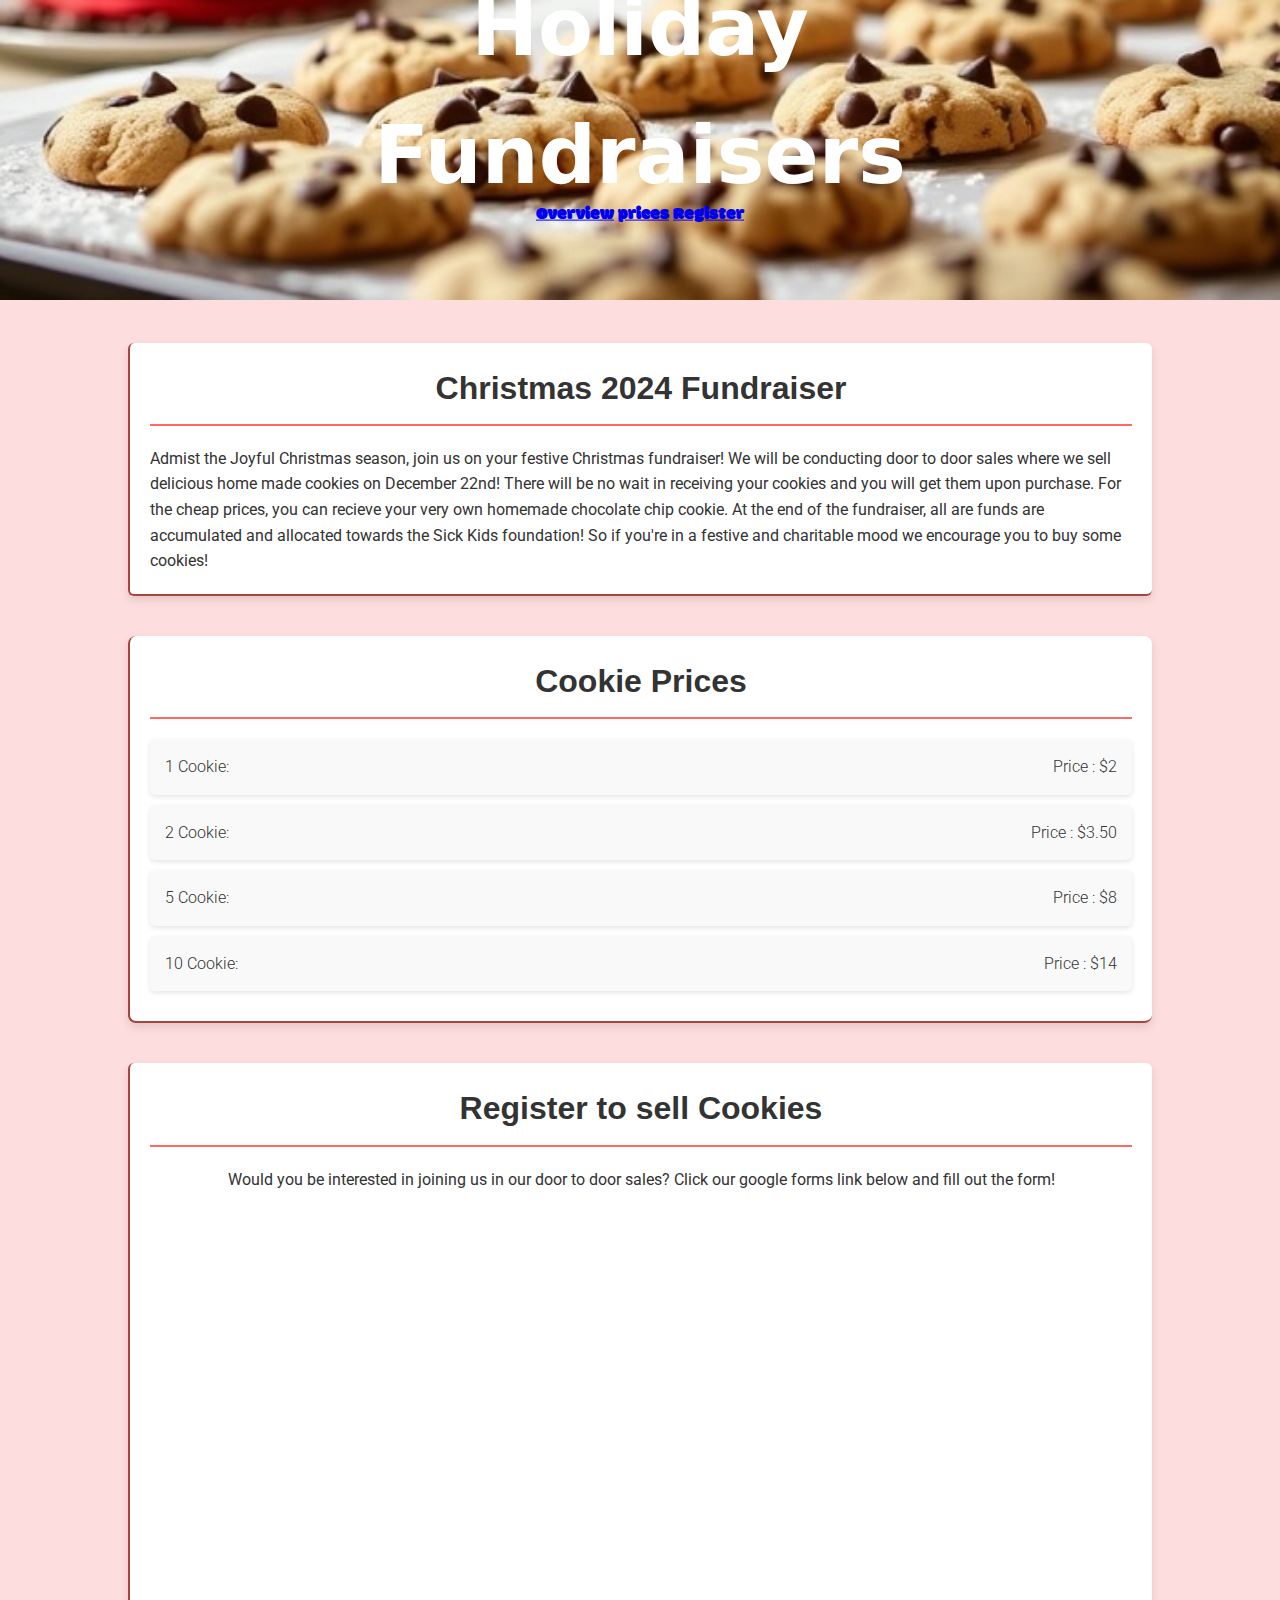
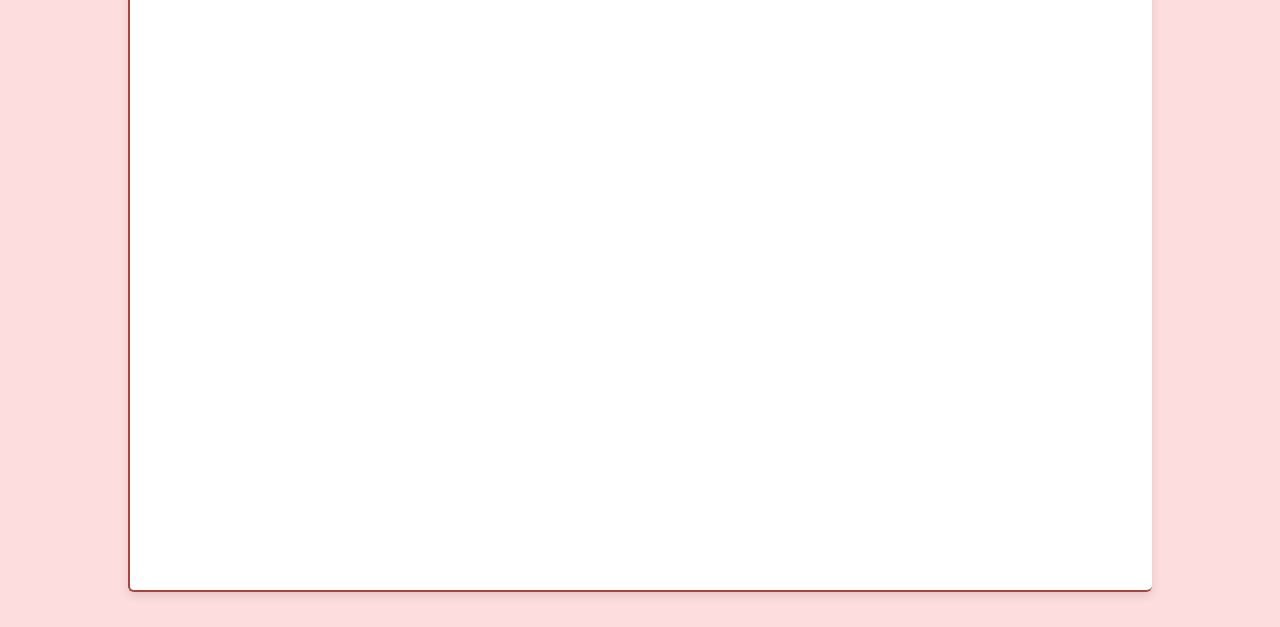
==== xmas2024.html @ ec66276f "Add files via upload" ====
<!DOCTYPE html>
<head>
    <!-- modak -->
    <link rel="preconnect" href="https://fonts.googleapis.com">
    <link rel="preconnect" href="https://fonts.gstatic.com" crossorigin>
    <link href="https://fonts.googleapis.com/css2?family=Modak&display=swap" rel="stylesheet">
    <!-- chewy-->
    <link rel="preconnect" href="https://fonts.googleapis.com">
    <link rel="preconnect" href="https://fonts.gstatic.com" crossorigin>
    <link href="https://fonts.googleapis.com/css2?family=Chewy&family=Modak&display=swap" rel="stylesheet">
    <!-- roboto-->
    <link rel="preconnect" href="https://fonts.googleapis.com">
    <link rel="preconnect" href="https://fonts.gstatic.com" crossorigin>
    <link href="https://fonts.googleapis.com/css2?family=Bebas+Neue&family=Chewy&family=Modak&family=Roboto:ital,wght@0,100;0,300;0,400;0,500;0,700;0,900;1,100;1,300;1,400;1,500;1,700;1,900&display=swap" rel="stylesheet">
    <link rel= "stylesheet" href="styles.css">
</head>
<body>
    <header>
        <section>
            <div class="title-container">
                <img src="media/cookieheader.png" width="100%" height="300">
                <br>
                <div class="title-text">
                    <a style=" color: white; text-decoration: none;" href="index.html"><h1>Holiday Fundraisers</h1></a>
                </div>
                <nav>
                    <a href="#overview">Overview</a>
                    <a href="#prices">prices</a>
                    <a href="#registry">Register</a>
                </nav>
            </div>
        </section>
    </header>
    <main>
            <section id="overview">
                <div class="overview-container">
                    <div class="subheader">
                        <h3>Christmas 2024 Fundraiser</h3>
                    </div>
                    <div class="overview-text">
                        <p>Admist the Joyful Christmas season, join us on your festive Christmas fundraiser! We will be conducting door to door sales where we sell delicious home made cookies on December 22nd! There will be no wait in receiving your cookies and you will get them upon purchase. For the cheap prices, you can recieve your very own homemade chocolate chip cookie. At the end of the fundraiser, all are funds are accumulated and allocated towards the Sick Kids foundation! So if you're in a festive and charitable mood we encourage you to buy some cookies!</p>
                    </div>
                </div>
            </section>
            <section id="price">
                <div class="price-container">
                    <section class="price-list-section">
                        <h3>Cookie Prices</h3>
                        <ol class="fancy-price-list">
                            <li>
                                <div class="price-button">
                                    <span class="event-number">1 Cookie:</span>
                                    <span class="event-date">Price : $2</span>
                                </div>
                            </li>
                            <li>
                                <div class="price-button">
                                    <span class="event-number">2 Cookie:</span>
                                    <span class="event-date">Price : $3.50</span>
                                </div>
                            </li>
                            <li>
                                <div class="price-button">
                                    <span class="event-number">5 Cookie:</span>
                                    <span class="event-date">Price : $8</span>
                                </div>
                            </li>
                            <li>
                                <div class="price-button">
                                    <span class="event-number">10 Cookie:</span>
                                    <span class="event-date">Price : $14</span>
                                </div>
                            </li>
                        </ol>
                    </section>
                </div>
            </section>
            <section id="registry">
                <div class="registry-container">
                    <div class="subheader">
                        <h3>Register to sell Cookies</h3>
                    </div>
                    <div class="registry-text">
                        <p>Would you be interested in joining us in our door to door sales? Click our google forms link below and fill out the form!</p>
                    </div>
                        <iframe src="https://docs.google.com/forms/d/e/1FAIpQLSeRGwJ1ZqKLWzFQ5pxterSxT9fqVQj5BbyqTjp-4Xu56GSZhQ/viewform?embedded=true" width="100%" height="978" frameborder="0" marginheight="0" marginwidth="0">Loading…</iframe>
                </div>
            </section>
    </main>
</body>
---- styles.css ----
* {
    margin: 0;
    padding: 0;
    box-sizing: border-box;
}
.modak-regular {
    font-family: "Modak", serif;
    font-weight: 200;
    font-style: normal;
}
.chewy-regular {
    font-family: "Chewy", system-ui;
    font-weight: 400;
    font-style: normal;
} 
.roboto-thin {
    font-family: "Roboto", sans-serif;
    font-weight: 100;
    font-style: normal;
}
  
.roboto-light {
    font-family: "Roboto", sans-serif;
    font-weight: 300;
    font-style: normal;
}
  
.roboto-regular {
    font-family: "Roboto", sans-serif;
    font-weight: 400;
    font-style: normal;
}
  
.roboto-medium {
    font-family: "Roboto", sans-serif;
    font-weight: 500;
    font-style: normal;
}
  
.roboto-bold {
    font-family: "Roboto", sans-serif;
    font-weight: 700;
    font-style: normal;
}
  
.roboto-black {
    font-family: "Roboto", sans-serif;
    font-weight: 900;
    font-style: normal;
}
  
.roboto-thin-italic {
    font-family: "Roboto", sans-serif;
    font-weight: 100;
    font-style: italic;
}
  
.roboto-light-italic {
    font-family: "Roboto", sans-serif;
    font-weight: 300;
    font-style: italic;
}
  
.roboto-regular-italic {
    font-family: "Roboto", sans-serif;
    font-weight: 400;
    font-style: italic;
}
  
.roboto-medium-italic {
    font-family: "Roboto", sans-serif;
    font-weight: 500;
    font-style: italic;
}
  
.roboto-bold-italic {
    font-family: "Roboto", sans-serif;
    font-weight: 700;
    font-style: italic;
}
  
.roboto-black-italic {
    font-family: "Roboto", sans-serif;
    font-weight: 900;
    font-style: italic;
}
  
.title-container{
    position: relative;
    text-align: center;
    color: white;
}
.title-text{
    position: absolute;
    top: 30%;
    left: 50%;
    transform: translate(-50%, -50%);
}
nav{
    font-size: large;
    font-family: "Modak", serif;
    position: absolute;
    top: 70%;
    left: 50%;
    transform: translate(-50%, -50%);
}
p{
    font-family: "Roboto";
}
h1{
    font-family: "Chewy", system-ui;
    text-align: center;
    text-size-adjust: 100x;
    font-size: 5em; 
}
h2{
    font-size: 5em;
}
h3{
    font-family: "Chewy", sans-serif;
    font-size: 2em;
    text-align: center;
    border-bottom: 2px solid #FF6961;
    padding-bottom: 10px;
    margin-bottom: 20px;
}
h4{
    font-family: "Chewy", sans-serif;
    font-size: 25px;
    text-align: center;
    border-bottom: 2px solid #FF6961;
    border-top: 2px solid #FF6961;
    padding-bottom: 10px;
    margin-bottom: 20px;
    padding-top: 10px;
    margin-top: 20px;
}
ol li{
    list-style: none;
  }
  
.about-container, .contact-container, .overview-container, .baking-container, .sales-container, .registry-container, .charity-container{
    display: flex;
    flex-direction: column;
    max-width: 80%;
    margin: 35px auto;
    padding: 20px;
    background-color: #ffffff;
    border-radius: 6px;
    box-shadow: 0 4px 10px rgba(0, 0, 0, 0.1);
    border-bottom: 2px solid #a8433e;
    border-left:  2px solid #a8433e;
}
.event-container{
    max-width: 80%;
    margin: 35px auto;
    padding: 20px;
    background-color: #ffffff;
    border-radius: 6px;
    box-shadow: 0 4px 10px rgba(0, 0, 0, 0.1);
    border-bottom: 2px solid #a8433e;
    border-left:  2px solid #a8433e;
}
.subheader{
    justify-content: center;
    text-align: center;
    font-family: "Chewy";
}
.about-text{
    flex: 1;
    text-align: left;
    max-width: 40%;
}
.about-image{
    border-radius: 6px;
    transform: translate(60%, -120%);
    size-adjust: 20%;
}
.registry-text{
    text-align: center;
}
.event-text{
    text-align: left;
    width: 40%;
}
body {
    color: #333;
    line-height: 1.6;
    background-color: #fddddd;
}
.event-list-section h3, .price-list-section h3{
    font-family: "Chewy", sans-serif;
    font-size: 2em;
    text-align: center;
    border-bottom: 2px solid #FF6961;
    padding-bottom: 10px;
    margin-bottom: 20px;
}
.event-list-section{
    max-width: 55.5%;
    margin: 40px auto;
    padding: 20px;
    background-color: #ffffff;
    border-radius: 8px;
    box-shadow: 0 4px 10px rgba(0, 0, 0, 0.1);
    transform: translate(40%, -50%);
} 
.price-list-section{
    max-width: 80%;
    margin: 40px auto;
    padding: 20px;
    background-color: #ffffff;
    border-radius: 8px;
    box-shadow: 0 4px 10px rgba(0, 0, 0, 0.1);
    border-bottom: 2px solid #a8433e;
    border-left:  2px solid #a8433e;
    list-style: none;
} 

.event-list-section h2 , .price-list-section h2 {
    text-align: center;
    font-size: 2em;
    color: #fddddd;
    margin-bottom: 20px;
    border-bottom: 2px solid #FFD369;
    padding-bottom: 10px;
}

.fancy-event-list {
    padding: 0;               
    list-style-type: none;    
    width: 100%;   
    list-style: none;           
}

/* Styling for each button inside list items */
.fancy-event-list li .event-button , .fancy-price-list .price-button{
    font-family: "Roboto", sans-serif;
    font-weight: 300;
    font-style: normal;
    display: flex;            /* Enable flexbox for alignment */
    justify-content: space-between; /* Space out items evenly */
    width: 100%;              /* Full width of its parent */
    padding: 15px;            /* Padding for better click area */
    margin: 10px 0;           /* Vertical spacing between buttons */
    border-radius: 5px;       /* Rounded corners */
    background-color: #f9f9f9; /* Light gray background */
    color: #333;              /* Text color */
    text-decoration: none;     /* No underline */
    box-shadow: 0 2px 5px rgba(0, 0, 0, 0.1); /* Subtle shadow */
    transition: background-color 0.3s ease, transform 0.3s ease; /* Smooth transition */
}

/* Hover Effect for List Items */
.fancy-event-list li:hover .event-button {
    font-family: "Roboto" , sans-serif;
    font-weight: 500;
    font-style: normal;
    background-color: #fddddd; /* Green highlight on hover */
    transform: translateX(5px); /* Move slightly to the right on hover */
} 
.unready-button {
    font-family: "Roboto" , sans-serif;
    font-weight: 300;
    font-style: normal;
    display: flex;
    justify-content: space-between; /* Space out items evenly */
    width: 100%;
    padding: 15px;
    margin: 10px 0;
    border-radius: 5px;
    background-color: #e0e0e0; /* Light gray */
    color: #999; /* Gray text */
    text-decoration: none;
    cursor: not-allowed; /* Show not-allowed cursor */
    box-shadow: 0 2px 5px rgba(0, 0, 0, 0.1);
}

.unready-button:hover {
    background-color: #d1d1d1; /* Slightly darker gray on hover */
}
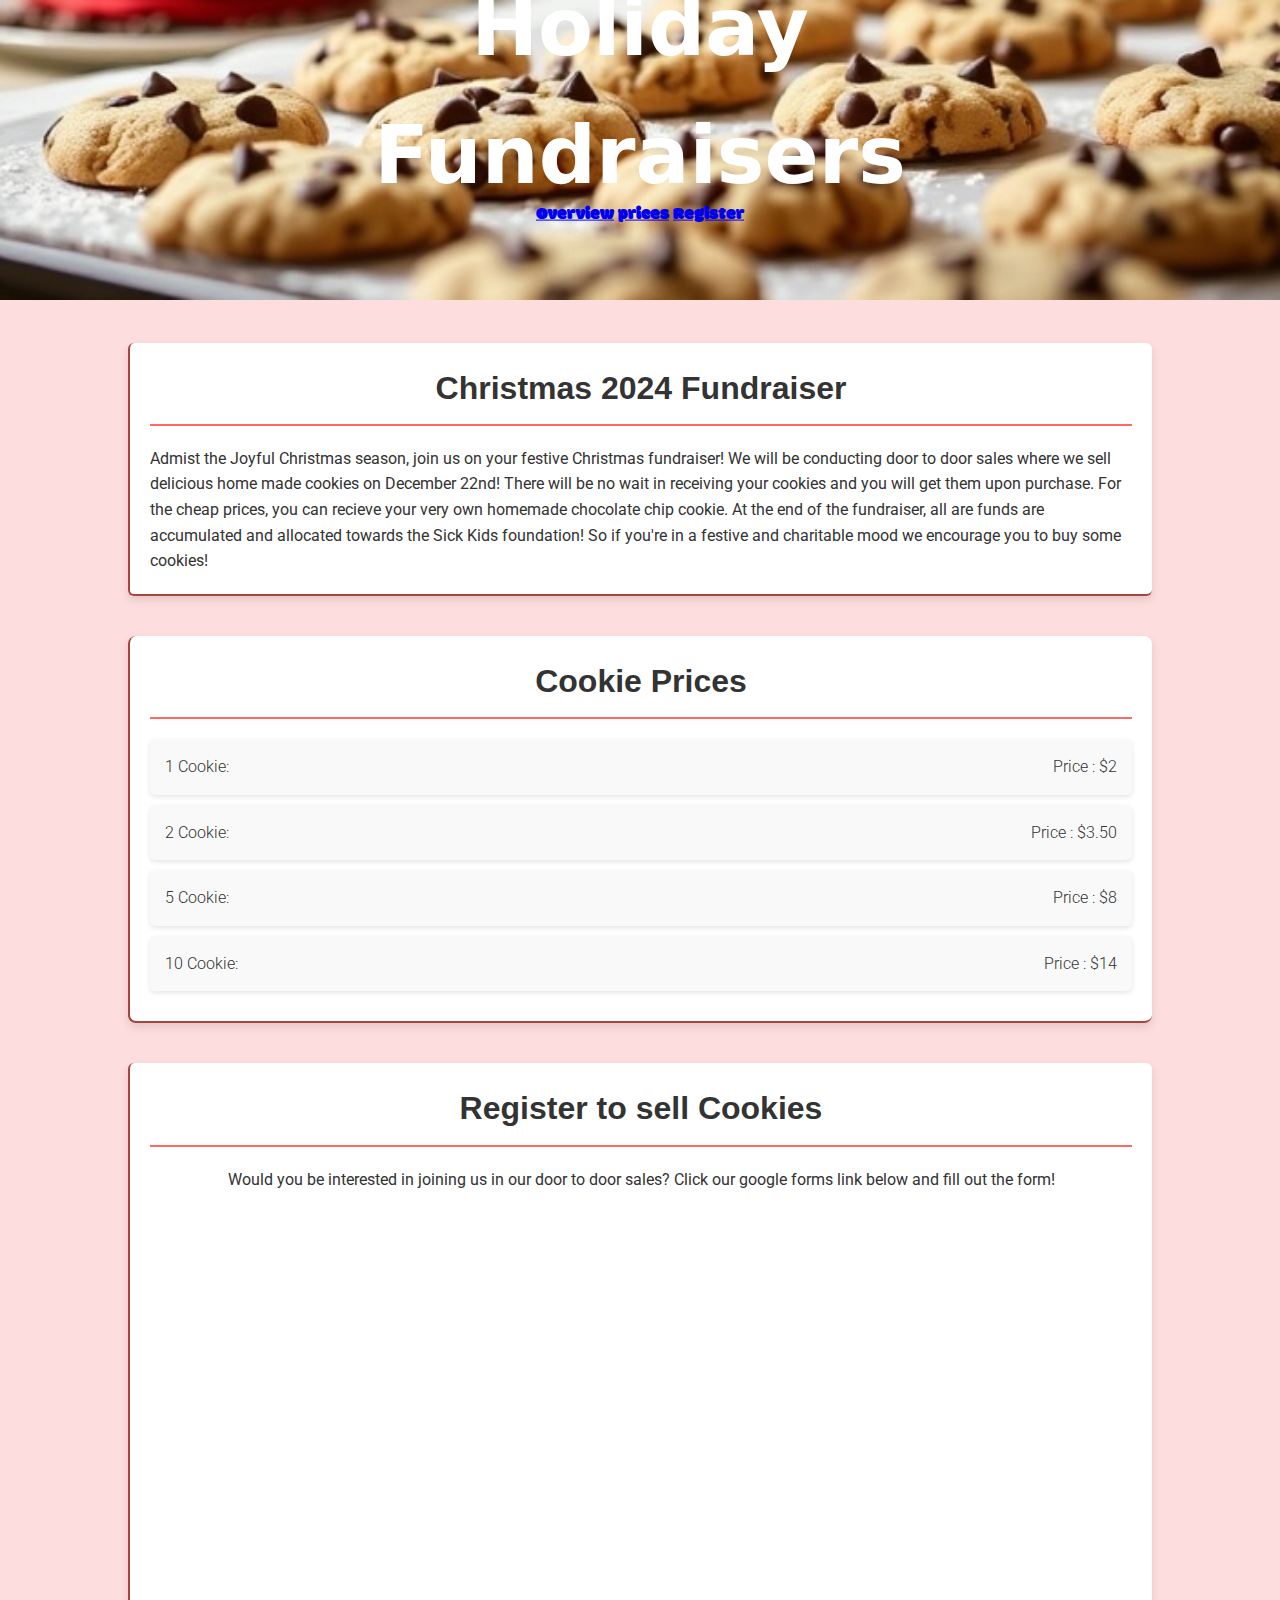
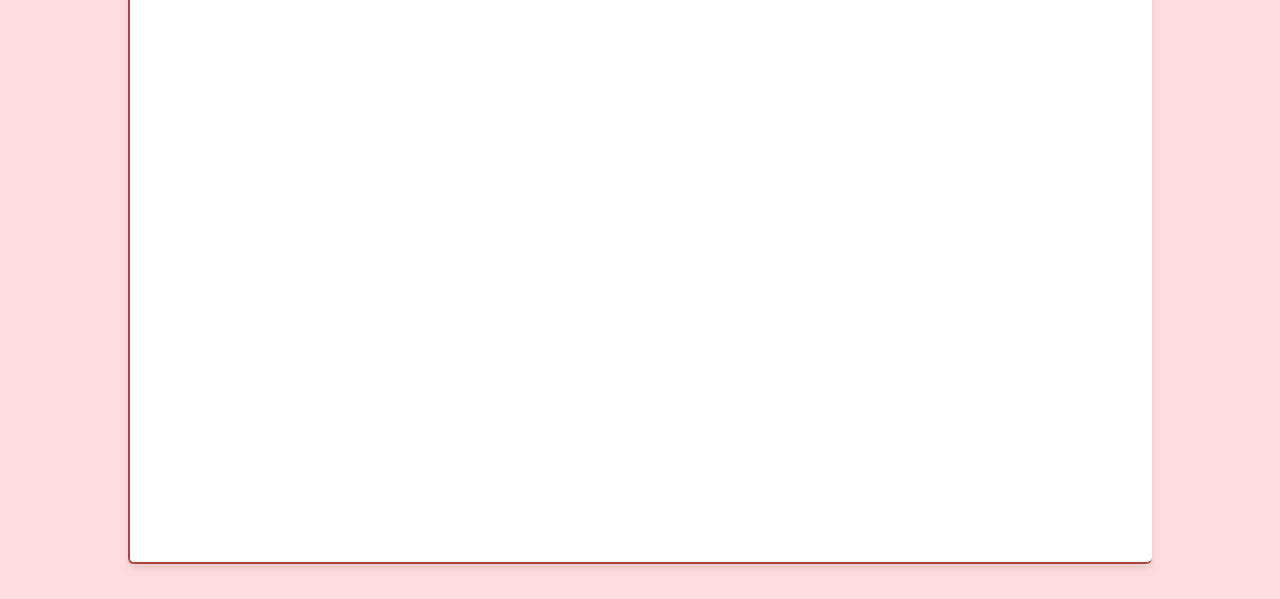
==== commit 6973f9cc: "Iframe Google Forms Xmas2024.html Update" ====
--- a/xmas2024.html
+++ b/xmas2024.html
@@ -83,8 +83,8 @@
                     <div class="registry-text">
                         <p>Would you be interested in joining us in our door to door sales? Click our google forms link below and fill out the form!</p>
                     </div>
-                        <iframe src="https://docs.google.com/forms/d/e/1FAIpQLSeRGwJ1ZqKLWzFQ5pxterSxT9fqVQj5BbyqTjp-4Xu56GSZhQ/viewform?embedded=true" width="100%" height="978" frameborder="0" marginheight="0" marginwidth="0">Loading…</iframe>
+                        <iframe src="https://docs.google.com/forms/d/e/1FAIpQLSeGWFQiWtjoF6Ecf23wPQ0mhKo3wtiVBtKTXBbKC_50H5-2Ag/viewform?embedded=true" width="100%" height="950" frameborder="0" marginheight="0" marginwidth="0">Loading…</iframe>
                 </div>
             </section>
     </main>
-</body>+</body>
